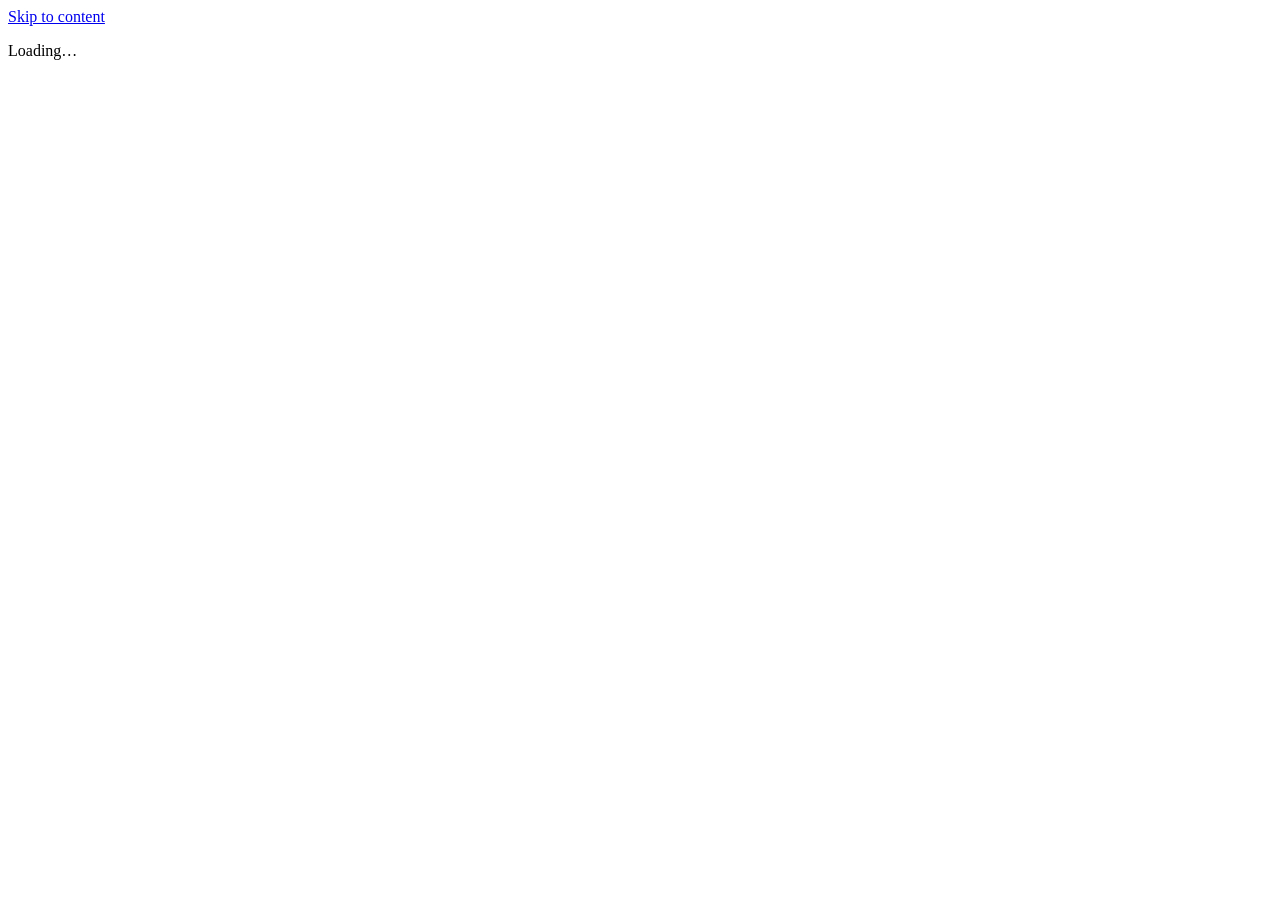
==== property.html @ fb322e2d "Add property details page and validated booking request form" ====
<!doctype html>
<html lang="en">
<head>
  <meta charset="utf-8">
  <meta name="viewport" content="width=device-width, initial-scale=1">
  <title>Stay Details | Lanka Stayz</title>
  <meta name="description" content="Property details, photos, amenities and booking request for a Lanka Stayz accommodation.">
  <link rel="icon" href="assets/favicon.svg" type="image/svg+xml">
  <link rel="preconnect" href="https://fonts.googleapis.com">
  <link rel="preconnect" href="https://fonts.gstatic.com" crossorigin>
  <link rel="stylesheet" href="https://fonts.googleapis.com/css2?family=Gloock&family=Schibsted+Grotesk:wght@400;500;600;700&display=swap">
  <link rel="stylesheet" href="css/base.css">
  <link rel="stylesheet" href="css/components.css">
  <link rel="stylesheet" href="css/pages.css">
</head>
<body>
  <a class="skip-link" href="#main">Skip to content</a>
  <header id="site-header"></header>

  <main id="main">
    <div class="wrap" id="property-root"><p class="loading">Loading&hellip;</p></div>
  </main>

  <dialog class="modal" id="booking-dialog" aria-labelledby="booking-title">
    <div class="modal__head">
      <div><h2 class="modal__title" id="booking-title">Request a booking</h2><p class="modal__sub"></p></div>
      <button class="modal__close" type="button" aria-label="Close booking form">&times;</button>
    </div>
    <div class="modal__body"></div>
  </dialog>

  <dialog class="lightbox" id="lightbox" aria-label="Photo viewer">
    <button class="modal__close lightbox__close" type="button" aria-label="Close photo viewer">&times;</button>
    <button class="lightbox__nav lightbox__prev" type="button" aria-label="Previous photo">&#8592;</button>
    <img alt="">
    <button class="lightbox__nav lightbox__next" type="button" aria-label="Next photo">&#8594;</button>
  </dialog>

  <footer id="site-footer"></footer>
  <script type="module" src="js/property.js"></script>
</body>
</html>
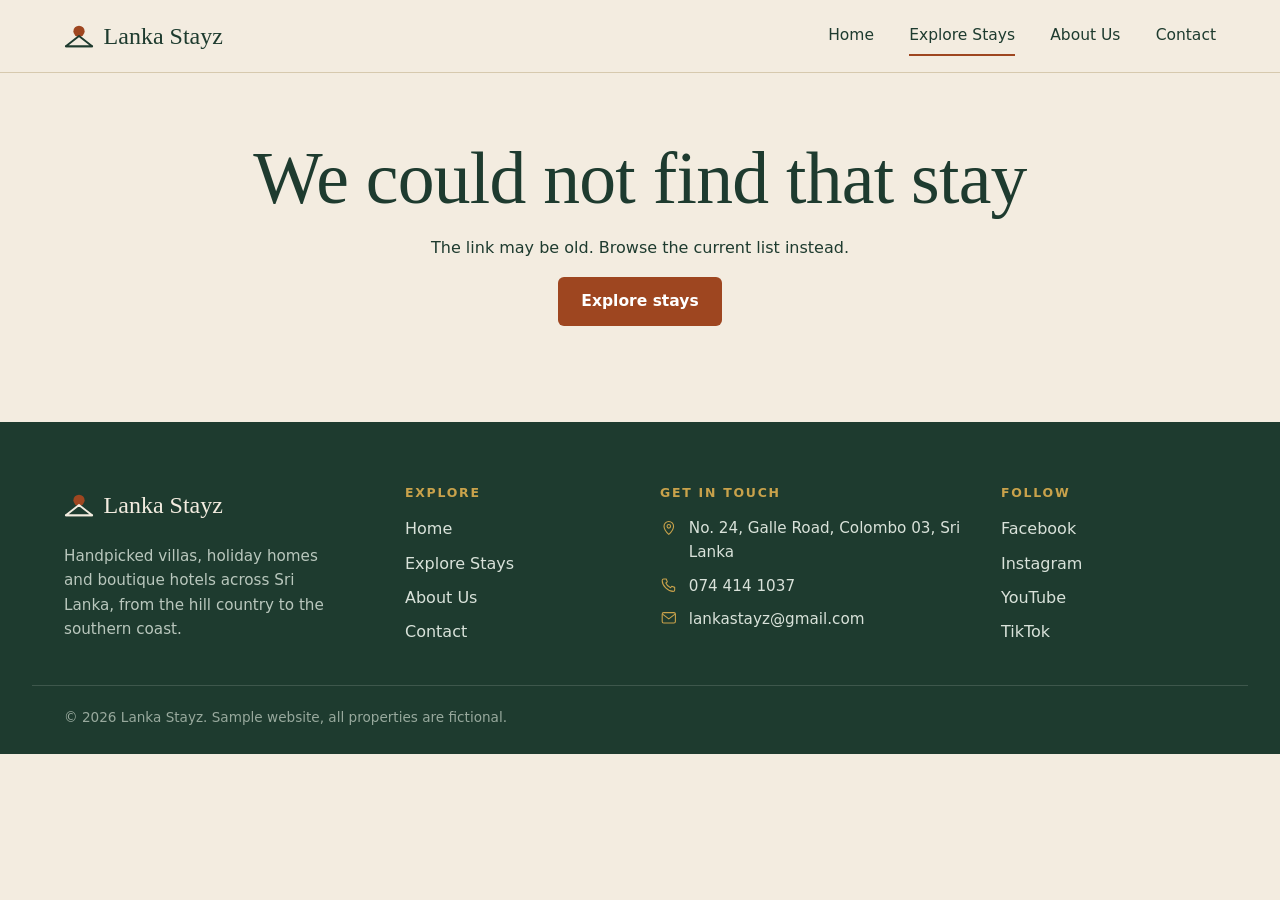
==== commit cfd69c16: "Improve accessibility contrast and image performance" ====
--- a/property.html
+++ b/property.html
@@ -32,7 +32,7 @@
   <dialog class="lightbox" id="lightbox" aria-label="Photo viewer">
     <button class="modal__close lightbox__close" type="button" aria-label="Close photo viewer">&times;</button>
     <button class="lightbox__nav lightbox__prev" type="button" aria-label="Previous photo">&#8592;</button>
-    <img alt="">
+    <img alt="" src="[data-uri]">
     <button class="lightbox__nav lightbox__next" type="button" aria-label="Next photo">&#8594;</button>
   </dialog>
 
--- a/css/base.css
+++ b/css/base.css
@@ -0,0 +1,96 @@
+/* Design tokens, reset and typography */
+:root {
+  --paper: #f3ece0;
+  --paper-2: #ebe2d1;
+  --sand: #e4d6bd;
+  --ink: #1e3b2f;
+  --ink-soft: #3d5a4c;
+  --muted: #59685e;
+  --cinnamon: #9e4620; /* darkened from #b4532a so small text passes WCAG AA on cream */
+  --cinnamon-dark: #7f3716;
+  --gold: #c9a24b;
+  --line: #d6c9ae;
+  --white: #fffdf8;
+  --error: #a3261c;
+  --ok: #2c6b45;
+
+  --font-display: 'Gloock', 'Georgia', serif;
+  --font-body: 'Schibsted Grotesk', system-ui, -apple-system, 'Segoe UI', sans-serif;
+
+  --radius: 6px;
+  --radius-lg: 14px;
+  --shadow: 0 1px 0 rgba(30, 59, 47, 0.06), 0 14px 30px -18px rgba(30, 59, 47, 0.35);
+  --gutter: clamp(1rem, 4vw, 2rem);
+  --maxw: 76rem;
+  --header-h: 4.5rem;
+}
+
+*, *::before, *::after { box-sizing: border-box; }
+html { scroll-behavior: smooth; -webkit-text-size-adjust: 100%; }
+@media (prefers-reduced-motion: reduce) {
+  html { scroll-behavior: auto; }
+  *, *::before, *::after { animation: none !important; transition: none !important; }
+}
+
+body {
+  margin: 0;
+  background: var(--paper);
+  color: var(--ink);
+  font-family: var(--font-body);
+  font-size: 1rem;
+  line-height: 1.6;
+  -webkit-font-smoothing: antialiased;
+}
+
+img, svg { display: block; max-width: 100%; }
+img { height: auto; }
+a { color: inherit; }
+button, input, select, textarea { font: inherit; color: inherit; }
+ul { margin: 0; padding: 0; list-style: none; }
+
+h1, h2, h3, h4 {
+  font-family: var(--font-display);
+  font-weight: 400;
+  line-height: 1.12;
+  letter-spacing: -0.01em;
+  margin: 0;
+  text-wrap: balance;
+}
+h1 { font-size: clamp(2.4rem, 6vw + 0.5rem, 4.6rem); }
+h2 { font-size: clamp(1.8rem, 3vw + 0.6rem, 2.9rem); }
+h3 { font-size: 1.3rem; }
+p { margin: 0; text-wrap: pretty; }
+
+:focus-visible {
+  outline: 3px solid var(--cinnamon);
+  outline-offset: 3px;
+  border-radius: 3px;
+}
+
+.wrap { width: 100%; max-width: var(--maxw); margin-inline: auto; padding-inline: var(--gutter); }
+.section { padding-block: clamp(3.5rem, 8vw, 6.5rem); }
+.visually-hidden {
+  position: absolute !important; width: 1px; height: 1px; overflow: hidden;
+  clip: rect(0 0 0 0); white-space: nowrap;
+}
+.skip-link {
+  position: absolute; left: 1rem; top: -4rem; z-index: 100;
+  background: var(--ink); color: var(--paper); padding: 0.6rem 1rem; border-radius: var(--radius);
+}
+.skip-link:focus { top: 1rem; }
+
+/* Section label, e.g. "01 — Stays" */
+.eyebrow {
+  display: inline-flex; align-items: center; gap: 0.7rem;
+  font-size: 0.78rem; font-weight: 600; letter-spacing: 0.14em; text-transform: uppercase;
+  color: var(--cinnamon);
+}
+.eyebrow::before { content: ''; width: 2rem; height: 1px; background: currentColor; }
+
+.section-head { display: flex; flex-wrap: wrap; align-items: end; justify-content: space-between; gap: 1rem 2rem; margin-bottom: 2.5rem; }
+.section-head h2 { margin-top: 0.6rem; max-width: 22ch; }
+.section-head p { max-width: 38ch; color: var(--ink-soft); }
+
+/* Scroll reveal (progressive enhancement: only hides when JS added the class) */
+.js .reveal { opacity: 0; transform: translateY(18px); transition: opacity 0.7s ease, transform 0.7s ease; }
+.js .reveal.is-in { opacity: 1; transform: none; }
--- a/css/components.css
+++ b/css/components.css
@@ -0,0 +1,112 @@
+/* Header, footer, buttons, cards, forms, dialog */
+
+/* ---------- Header ---------- */
+.site-header { position: sticky; top: 0; z-index: 50; background: rgba(243, 236, 224, 0.94); backdrop-filter: blur(6px); border-bottom: 1px solid var(--line); }
+.site-header__bar { display: flex; align-items: center; justify-content: space-between; min-height: var(--header-h); }
+.logo { display: inline-flex; align-items: center; gap: 0.6rem; text-decoration: none; font-family: var(--font-display); font-size: 1.5rem; color: var(--ink); }
+.logo--light { color: var(--paper); }
+.nav { display: flex; gap: clamp(1rem, 3vw, 2.2rem); }
+.nav a { text-decoration: none; font-weight: 500; font-size: 0.97rem; padding: 0.4rem 0; border-bottom: 2px solid transparent; transition: border-color 0.2s, color 0.2s; }
+.nav a:hover { color: var(--cinnamon); }
+.nav a[aria-current='page'] { border-color: var(--cinnamon); }
+
+.nav-toggle { display: none; width: 2.9rem; height: 2.9rem; border: 1px solid var(--line); background: transparent; border-radius: var(--radius); cursor: pointer; position: relative; }
+.nav-toggle i { position: absolute; left: 0.8rem; right: 0.8rem; height: 2px; background: var(--ink); transition: transform 0.25s, opacity 0.2s; }
+.nav-toggle i:nth-of-type(1) { top: 1rem; }
+.nav-toggle i:nth-of-type(2) { top: 1.4rem; }
+.nav-toggle i:nth-of-type(3) { top: 1.8rem; }
+.is-open .nav-toggle i:nth-of-type(1) { transform: translateY(0.4rem) rotate(45deg); }
+.is-open .nav-toggle i:nth-of-type(2) { opacity: 0; }
+.is-open .nav-toggle i:nth-of-type(3) { transform: translateY(-0.4rem) rotate(-45deg); }
+
+@media (max-width: 760px) {
+  .nav-toggle { display: block; }
+  .nav { position: absolute; top: 100%; left: 0; right: 0; flex-direction: column; gap: 0; background: var(--paper); border-bottom: 1px solid var(--line); padding: 0.5rem var(--gutter) 1rem; display: none; }
+  .is-open .nav { display: flex; }
+  .nav a { padding: 0.9rem 0; border-bottom: 1px solid var(--line); }
+  .nav a[aria-current='page'] { color: var(--cinnamon); }
+}
+
+/* ---------- Buttons ---------- */
+.btn { display: inline-flex; align-items: center; justify-content: center; gap: 0.55rem; min-height: 2.9rem; padding: 0.7rem 1.4rem; border-radius: var(--radius); border: 1.5px solid transparent; font-weight: 600; font-size: 0.97rem; text-decoration: none; cursor: pointer; transition: background 0.2s, color 0.2s, border-color 0.2s, transform 0.15s; }
+.btn:active { transform: translateY(1px); }
+.btn--primary { background: var(--cinnamon); color: #fff; }
+.btn--primary:hover { background: var(--cinnamon-dark); }
+.btn--ghost { border-color: var(--ink); color: var(--ink); background: transparent; }
+.btn--ghost:hover { background: var(--ink); color: var(--paper); }
+.btn--sm { min-height: 2.4rem; padding: 0.4rem 1rem; font-size: 0.9rem; }
+.btn--block { width: 100%; }
+.btn[disabled] { opacity: 0.6; cursor: not-allowed; }
+.btn svg { width: 1.1rem; height: 1.1rem; }
+
+/* ---------- Property card ---------- */
+.grid { display: grid; gap: clamp(1.2rem, 2.5vw, 2rem); grid-template-columns: repeat(auto-fill, minmax(min(100%, 19.5rem), 1fr)); }
+.card { background: var(--white); border: 1px solid var(--line); border-radius: var(--radius-lg); overflow: hidden; display: flex; flex-direction: column; transition: transform 0.3s ease, box-shadow 0.3s ease; transition-delay: var(--d, 0ms); }
+.card:hover { transform: translateY(-4px); box-shadow: var(--shadow); }
+.card__media { position: relative; display: block; aspect-ratio: 4 / 3; overflow: hidden; background: var(--sand); }
+.card__media img { width: 100%; height: 100%; object-fit: cover; transition: transform 0.7s ease; }
+.card:hover .card__media img { transform: scale(1.05); }
+.card__type { position: absolute; left: 0.8rem; top: 0.8rem; background: var(--paper); color: var(--ink); font-size: 0.74rem; font-weight: 600; letter-spacing: 0.06em; text-transform: uppercase; padding: 0.25rem 0.65rem; border-radius: 99px; }
+.card__body { display: flex; flex-direction: column; gap: 0.5rem; padding: 1.1rem 1.2rem 1.2rem; flex: 1; }
+.card__loc { display: flex; align-items: center; gap: 0.35rem; font-size: 0.86rem; font-weight: 600; color: var(--cinnamon); }
+.card__loc svg { width: 1rem; height: 1rem; }
+.card h3 a { text-decoration: none; }
+.card h3 a::after { content: ''; position: absolute; inset: 0; } /* whole card clickable */
+.card { position: relative; }
+.card__foot .btn { position: relative; z-index: 1; }
+.card__meta { display: flex; gap: 1.1rem; font-size: 0.9rem; color: var(--ink-soft); }
+.card__meta li { display: flex; align-items: center; gap: 0.35rem; }
+.card__meta svg { width: 1rem; height: 1rem; }
+.card__meta li:last-child svg { color: var(--gold); fill: var(--gold); }
+.card__foot { margin-top: auto; padding-top: 0.9rem; border-top: 1px dashed var(--line); display: flex; align-items: center; justify-content: space-between; gap: 0.75rem; flex-wrap: wrap; }
+.price strong { font-family: var(--font-display); font-weight: 400; font-size: 1.2rem; }
+.price span { font-size: 0.85rem; color: var(--muted); }
+
+/* ---------- Forms ---------- */
+.field { display: flex; flex-direction: column; gap: 0.35rem; min-width: 0; }
+.field label { font-size: 0.8rem; font-weight: 600; letter-spacing: 0.05em; text-transform: uppercase; color: var(--ink-soft); }
+.field label .req { color: var(--cinnamon); }
+.input { width: 100%; min-height: 2.9rem; padding: 0.6rem 0.85rem; background: var(--white); border: 1.5px solid var(--line); border-radius: var(--radius); transition: border-color 0.2s, box-shadow 0.2s; }
+textarea.input { min-height: 7rem; resize: vertical; }
+.input:hover { border-color: var(--ink-soft); }
+.input:focus { outline: none; border-color: var(--ink); box-shadow: 0 0 0 3px rgba(30, 59, 47, 0.18); }
+.field.has-error .input { border-color: var(--error); }
+.field__error { min-height: 1.1rem; font-size: 0.82rem; color: var(--error); }
+.form-grid { display: grid; gap: 0.4rem 1rem; grid-template-columns: repeat(2, minmax(0, 1fr)); }
+.form-grid .full { grid-column: 1 / -1; }
+@media (max-width: 560px) { .form-grid { grid-template-columns: 1fr; } }
+
+/* ---------- Dialog ---------- */
+dialog.modal { width: min(36rem, calc(100% - 1.5rem)); max-height: calc(100dvh - 1.5rem); padding: 0; border: none; border-radius: var(--radius-lg); background: var(--paper); color: var(--ink); box-shadow: 0 30px 80px -20px rgba(0, 0, 0, 0.5); }
+dialog.modal::backdrop { background: rgba(20, 38, 30, 0.6); }
+.modal__head { display: flex; align-items: start; justify-content: space-between; gap: 1rem; padding: 1.4rem 1.5rem 1rem; border-bottom: 1px solid var(--line); }
+.modal__head h2 { font-size: 1.6rem; }
+.modal__head p { color: var(--ink-soft); font-size: 0.93rem; margin-top: 0.25rem; }
+.modal__close { flex: none; width: 2.5rem; height: 2.5rem; border-radius: 50%; border: 1px solid var(--line); background: transparent; cursor: pointer; display: grid; place-items: center; }
+.modal__close:hover { background: var(--sand); }
+.modal__body { padding: 1.3rem 1.5rem 1.6rem; }
+
+.confirm { text-align: center; padding: 0.5rem 0 0; }
+.confirm__badge { width: 4rem; height: 4rem; border-radius: 50%; background: var(--ok); color: #fff; display: grid; place-items: center; margin: 0 auto 1rem; }
+.confirm__badge svg { width: 2rem; height: 2rem; }
+.confirm h3 { font-size: 1.7rem; margin-bottom: 0.4rem; }
+.confirm__ref { display: inline-block; margin: 1rem 0; padding: 0.4rem 1rem; border: 1.5px dashed var(--cinnamon); border-radius: var(--radius); font-weight: 700; letter-spacing: 0.1em; color: var(--cinnamon); }
+.summary { text-align: left; background: var(--white); border: 1px solid var(--line); border-radius: var(--radius); padding: 0.4rem 1rem; margin: 0 0 1.2rem; }
+.summary div { display: flex; justify-content: space-between; gap: 1rem; padding: 0.55rem 0; border-bottom: 1px solid var(--line); font-size: 0.93rem; }
+.summary div:last-child { border: none; }
+.summary dt { color: var(--muted); }
+.summary dd { margin: 0; font-weight: 600; text-align: right; }
+
+/* ---------- Footer ---------- */
+.site-footer { background: var(--ink); color: #d9e2da; margin-top: 2rem; }
+.site-footer__grid { display: grid; gap: 2.5rem; padding-block: 4rem 2.5rem; grid-template-columns: 1.4fr 1fr 1.4fr 1fr; }
+.site-footer__about { margin-top: 1rem; max-width: 30ch; font-size: 0.95rem; color: #b9c7bd; }
+.footer-title { font-family: var(--font-body); font-size: 0.78rem; font-weight: 600; letter-spacing: 0.14em; text-transform: uppercase; color: var(--gold); margin-bottom: 1rem; }
+.site-footer li + li { margin-top: 0.55rem; }
+.site-footer a { text-decoration: none; }
+.site-footer a:hover { color: #fff; text-decoration: underline; text-underline-offset: 3px; }
+.contact-list li { display: flex; gap: 0.7rem; align-items: start; font-size: 0.95rem; }
+.contact-list svg { flex: none; margin-top: 0.15rem; width: 1.1rem; height: 1.1rem; color: var(--gold); }
+.site-footer__base { border-top: 1px solid rgba(255, 255, 255, 0.14); padding-block: 1.3rem 1.6rem; font-size: 0.85rem; color: #98a99d; }
+@media (max-width: 900px) { .site-footer__grid { grid-template-columns: 1fr 1fr; } }
+@media (max-width: 520px) { .site-footer__grid { grid-template-columns: 1fr; padding-block: 3rem 2rem; } }
--- a/css/pages.css
+++ b/css/pages.css
@@ -0,0 +1,160 @@
+/* Page-specific layout */
+
+/* ---------- Hero ---------- */
+.hero { position: relative; color: #fff; padding-top: clamp(4rem, 10vw, 8rem); }
+.hero__bg { position: absolute; inset: 0 0 4rem 0; z-index: -1; overflow: hidden; background: var(--ink); }
+.hero__bg img { width: 100%; height: 100%; object-fit: cover; }
+.hero__bg::after { content: ''; position: absolute; inset: 0; background: linear-gradient(90deg, rgba(20, 38, 30, 0.82) 0%, rgba(20, 38, 30, 0.45) 55%, rgba(20, 38, 30, 0.15) 100%); }
+.hero__inner { padding-bottom: clamp(4rem, 9vw, 7rem); }
+.hero h1 { max-width: 13ch; margin-top: 1.1rem; }
+.hero h1 em { font-style: italic; color: #f0c9a4; }
+.hero__lead { max-width: 44ch; margin-top: 1.4rem; font-size: clamp(1.02rem, 1vw + 0.8rem, 1.2rem); color: #e8efe9; }
+.eyebrow--light { color: #f0c9a4; }
+
+.hero__search { position: relative; z-index: 2; }
+.search { display: grid; grid-template-columns: 1.5fr 1fr 1fr 0.9fr auto; gap: 0; align-items: stretch; background: var(--white); color: var(--ink); border-radius: var(--radius-lg); box-shadow: 0 24px 50px -24px rgba(20, 38, 30, 0.6); padding: 0.5rem; }
+.search__field { display: flex; flex-direction: column; padding: 0.55rem 1.1rem; border-right: 1px solid var(--line); min-width: 0; }
+.search__field label { font-size: 0.72rem; font-weight: 600; letter-spacing: 0.1em; text-transform: uppercase; color: var(--cinnamon); }
+.search__field select, .search__field input { border: none; background: transparent; padding: 0.25rem 0; font-weight: 500; min-height: 2rem; width: 100%; cursor: pointer; }
+.search__field select:focus, .search__field input:focus { outline: none; }
+.search__field:focus-within { background: var(--paper); border-radius: var(--radius); }
+.search__btn { margin: 0.25rem 0.25rem 0.25rem 0.75rem; padding-inline: 2rem; }
+.search__error { grid-column: 1 / -1; color: var(--error); font-size: 0.85rem; padding: 0 1.1rem; }
+.search__error:empty { display: none; }
+.search__error:not(:empty) { padding-block: 0.4rem 0.2rem; }
+@media (max-width: 980px) {
+  .search { grid-template-columns: 1fr 1fr; }
+  .search__field { border-right: none; border-bottom: 1px solid var(--line); }
+  .search__btn { grid-column: 1 / -1; margin: 0.6rem 0.25rem 0.25rem; }
+}
+@media (max-width: 520px) {
+  .search { grid-template-columns: 1fr; }
+  .hero__bg::after { background: linear-gradient(180deg, rgba(20, 38, 30, 0.7), rgba(20, 38, 30, 0.45)); }
+}
+
+/* ---------- Home sections ---------- */
+.section--tint { background: var(--paper-2); }
+.section--tight { padding-block: 2.5rem 5rem; }
+.center-cta { text-align: center; margin-top: 3rem; }
+.dest-list { display: grid; gap: 1rem; grid-template-columns: repeat(3, 1fr); }
+.dest-list a { position: relative; display: block; aspect-ratio: 4 / 5; border-radius: var(--radius-lg); overflow: hidden; text-decoration: none; color: #fff; background: var(--sand); }
+.dest-list li:nth-child(even) { transform: translateY(1.2rem); }
+.dest-list img { width: 100%; height: 100%; object-fit: cover; transition: transform 0.8s ease; }
+.dest-list a:hover img { transform: scale(1.06); }
+.dest-list a::after { content: ''; position: absolute; inset: 0; background: linear-gradient(180deg, transparent 45%, rgba(15, 30, 23, 0.85)); }
+.dest__txt { position: absolute; z-index: 1; left: 1.1rem; right: 1.1rem; bottom: 1.1rem; display: flex; flex-direction: column; }
+.dest__txt strong { font-family: var(--font-display); font-weight: 400; font-size: 1.6rem; }
+.dest__txt small { font-size: 0.88rem; color: #e1e9e3; }
+@media (max-width: 800px) { .dest-list { grid-template-columns: repeat(2, 1fr); } .dest-list li:nth-child(even) { transform: none; } }
+@media (max-width: 460px) { .dest-list { grid-template-columns: 1fr; } .dest-list a { aspect-ratio: 16 / 11; } }
+
+.why { display: grid; gap: 2.5rem; grid-template-columns: repeat(3, 1fr); counter-reset: none; }
+.why li { border-top: 2px solid var(--ink); padding-top: 1.1rem; transition-delay: var(--d, 0ms); }
+.why span { font-family: var(--font-display); font-style: italic; color: var(--cinnamon); font-size: 1.1rem; }
+.why h3 { margin: 0.4rem 0 0.6rem; font-size: 1.5rem; }
+.why p { color: var(--ink-soft); max-width: 34ch; }
+@media (max-width: 800px) { .why { grid-template-columns: 1fr; gap: 1.8rem; } }
+
+/* ---------- Page header (inner pages) ---------- */
+.page-head { background: var(--paper-2); border-bottom: 1px solid var(--line); padding-block: clamp(3rem, 7vw, 5.5rem) clamp(2rem, 5vw, 3.5rem); }
+.page-head h1 { font-size: clamp(2.2rem, 4.5vw + 0.5rem, 3.8rem); margin: 0.9rem 0 0.8rem; max-width: 20ch; }
+.page-head p { color: var(--ink-soft); max-width: 52ch; font-size: 1.08rem; }
+
+/* ---------- Listings ---------- */
+.chips { display: flex; flex-wrap: wrap; gap: 0.6rem; }
+.chip { min-height: 2.5rem; padding: 0.4rem 1.1rem; border-radius: 99px; border: 1.5px solid var(--line); background: var(--white); cursor: pointer; font-weight: 500; font-size: 0.93rem; transition: all 0.2s; }
+.chip:hover { border-color: var(--ink); }
+.chip[aria-pressed='true'] { background: var(--ink); border-color: var(--ink); color: var(--paper); }
+.filter-row { display: grid; gap: 1rem; grid-template-columns: repeat(3, minmax(0, 14rem)) auto; align-items: end; margin-block: 1.6rem 2rem; padding-block: 1.4rem; border-block: 1px solid var(--line); }
+.filter-row .btn { justify-self: start; margin-bottom: 0.2rem; }
+@media (max-width: 760px) { .filter-row { grid-template-columns: 1fr 1fr; } .filter-row .field:first-child { grid-column: 1 / -1; } }
+@media (max-width: 420px) { .filter-row { grid-template-columns: 1fr; } }
+.result-count { font-weight: 600; margin-bottom: 1.2rem; color: var(--ink-soft); }
+.empty { text-align: center; padding: 4rem 1rem; display: flex; flex-direction: column; align-items: center; gap: 1rem; }
+.empty[hidden] { display: none; }
+.loading { padding: 4rem 0; color: var(--muted); }
+
+/* ---------- Property details ---------- */
+.crumbs { display: flex; flex-wrap: wrap; gap: 0.5rem; padding-block: 1.6rem 1rem; font-size: 0.88rem; color: var(--muted); }
+.crumbs a { text-decoration: none; }
+.crumbs a:hover { color: var(--cinnamon); text-decoration: underline; }
+.prop-head { display: flex; flex-wrap: wrap; align-items: end; justify-content: space-between; gap: 1rem; margin-bottom: 1.6rem; }
+.prop-head h1 { font-size: clamp(2.1rem, 4vw + 0.5rem, 3.6rem); margin-block: 0.4rem; }
+.prop-head__tag { color: var(--ink-soft); font-size: 1.1rem; }
+.rating { display: flex; align-items: center; gap: 0.4rem; }
+.rating svg { color: var(--gold); fill: var(--gold); width: 1.15rem; }
+.rating span { color: var(--muted); font-size: 0.93rem; }
+
+.gallery { display: grid; gap: 0.6rem; grid-template-columns: 2fr 1fr 1fr; grid-template-rows: 15rem 15rem; margin-bottom: 2.5rem; }
+.gallery__item { border: none; padding: 0; cursor: zoom-in; overflow: hidden; border-radius: var(--radius); background: var(--sand); }
+.gallery__item img { width: 100%; height: 100%; object-fit: cover; transition: transform 0.6s ease; }
+.gallery__item:hover img { transform: scale(1.04); }
+.gallery__item--0 { grid-row: 1 / 3; border-radius: var(--radius-lg) var(--radius) var(--radius) var(--radius-lg); }
+.gallery__item--2 { border-top-right-radius: var(--radius-lg); }
+.gallery__item--3 { grid-column: 2 / 4; border-bottom-right-radius: var(--radius-lg); }
+@media (max-width: 760px) {
+  .gallery { grid-template-columns: 1fr 1fr; grid-template-rows: 15rem 8rem; }
+  .gallery__item--0 { grid-column: 1 / -1; grid-row: 1; border-radius: var(--radius-lg) var(--radius-lg) var(--radius) var(--radius); }
+  .gallery__item--1 { grid-row: 2; border-radius: var(--radius) var(--radius) var(--radius) var(--radius-lg); }
+  .gallery__item--2 { display: none; }
+  .gallery__item--3 { grid-row: 2; grid-column: 2 / 3; border-radius: var(--radius) var(--radius) var(--radius-lg) var(--radius); }
+}
+
+.prop-layout { display: grid; gap: clamp(2rem, 5vw, 4.5rem); grid-template-columns: minmax(0, 1fr) 22rem; align-items: start; }
+@media (max-width: 960px) { .prop-layout { grid-template-columns: 1fr; } }
+.prop-main section { margin-top: 2.6rem; }
+.prop-main h2 { font-size: 1.7rem; margin-bottom: 1rem; }
+.lead { font-size: 1.1rem; color: var(--ink-soft); max-width: 62ch; }
+.facts { display: flex; flex-wrap: wrap; gap: 0.8rem 2rem; padding-block: 1.2rem; border-block: 1px solid var(--line); }
+.facts li { display: flex; align-items: center; gap: 0.6rem; }
+.facts svg { color: var(--cinnamon); }
+.amenities { display: grid; gap: 0.9rem 1.5rem; grid-template-columns: repeat(auto-fill, minmax(14rem, 1fr)); }
+.amenities li { display: flex; align-items: center; gap: 0.8rem; padding: 0.85rem 1rem; background: var(--white); border: 1px solid var(--line); border-radius: var(--radius); }
+.amenities svg { color: var(--cinnamon); flex: none; }
+.rules div { display: flex; justify-content: space-between; gap: 1rem; padding: 0.75rem 0; border-bottom: 1px dashed var(--line); max-width: 30rem; }
+.rules dt { color: var(--muted); }
+.rules dd { margin: 0; font-weight: 600; text-align: right; }
+
+.book-card { position: sticky; top: calc(var(--header-h) + 1.2rem); background: var(--white); border: 1px solid var(--line); border-radius: var(--radius-lg); padding: 1.5rem; box-shadow: var(--shadow); }
+.book-card .price { margin-bottom: 1.1rem; }
+.book-card .price strong { font-size: 1.7rem; }
+.quote { margin: 0.4rem 0 1.1rem; padding: 0.8rem 1rem; background: var(--paper); border-radius: var(--radius); font-size: 0.93rem; font-weight: 500; }
+.booking-note { font-size: 0.85rem; color: var(--muted); margin-block: 0.9rem 1.1rem; }
+.book-card .booking-note { margin: 0.9rem 0 0; text-align: center; }
+@media (max-width: 960px) { .book-card { position: static; } }
+.similar { margin-block: 4rem 2rem; }
+.similar h2 { margin-bottom: 1.6rem; }
+
+/* Lightbox */
+dialog.lightbox { width: 100%; max-width: none; height: 100%; max-height: none; margin: 0; padding: 1rem; border: none; background: rgba(12, 22, 17, 0.95); }
+dialog.lightbox[open] { display: grid; place-items: center; }
+.lightbox img { max-width: min(100%, 70rem); max-height: 86dvh; width: auto; border-radius: var(--radius); object-fit: contain; }
+.lightbox__close { position: absolute; top: 1rem; right: 1rem; color: #fff; border-color: rgba(255, 255, 255, 0.4); font-size: 1.5rem; line-height: 1; }
+.lightbox__close:hover { background: rgba(255, 255, 255, 0.15); }
+.lightbox__nav { position: absolute; top: 50%; transform: translateY(-50%); width: 3rem; height: 3rem; border-radius: 50%; border: 1px solid rgba(255, 255, 255, 0.4); background: rgba(0, 0, 0, 0.3); color: #fff; font-size: 1.3rem; cursor: pointer; }
+.lightbox__nav:hover { background: rgba(255, 255, 255, 0.2); }
+.lightbox__prev { left: 1rem; }
+.lightbox__next { right: 1rem; }
+
+/* ---------- About / Contact ---------- */
+.about { display: grid; gap: clamp(2rem, 6vw, 5rem); grid-template-columns: 0.85fr 1.15fr; align-items: center; }
+.about__img { margin: 0; border-radius: 999px 999px var(--radius-lg) var(--radius-lg); overflow: hidden; aspect-ratio: 4 / 5; background: var(--sand); }
+.about__img img { width: 100%; height: 100%; object-fit: cover; }
+.about__txt h2 { margin-bottom: 1.2rem; }
+.about__txt p { color: var(--ink-soft); margin-bottom: 1rem; max-width: 56ch; }
+.stats { display: flex; flex-wrap: wrap; gap: 1.5rem 2.5rem; margin-block: 2rem; padding-block: 1.4rem; border-block: 1px solid var(--line); }
+.stats strong { display: block; font-family: var(--font-display); font-weight: 400; font-size: 2.2rem; color: var(--cinnamon); line-height: 1.1; }
+.stats span { font-size: 0.88rem; color: var(--muted); }
+@media (max-width: 800px) { .about { grid-template-columns: 1fr; } .about__img { max-width: 24rem; } }
+
+.contact { display: grid; gap: clamp(2rem, 6vw, 5rem); grid-template-columns: 0.8fr 1.2fr; align-items: start; }
+.contact__info h2 { margin-bottom: 1.4rem; }
+.contact-list--dark li { display: flex; gap: 0.8rem; align-items: start; padding-block: 0.7rem; border-bottom: 1px dashed var(--line); }
+.contact-list--dark svg { color: var(--cinnamon); flex: none; margin-top: 0.15rem; }
+.contact-list--dark a { text-decoration: none; }
+.contact-list--dark a:hover { color: var(--cinnamon); }
+.hours { margin-top: 1.2rem; color: var(--muted); font-size: 0.93rem; }
+.contact__form { background: var(--white); border: 1px solid var(--line); border-radius: var(--radius-lg); padding: clamp(1.2rem, 3vw, 2rem); }
+.form-ok { margin-top: 1rem; padding: 0.8rem 1rem; background: #e3efe6; color: var(--ok); border-radius: var(--radius); font-weight: 500; }
+.form-ok[hidden] { display: none; }
+@media (max-width: 800px) { .contact { grid-template-columns: 1fr; } }
